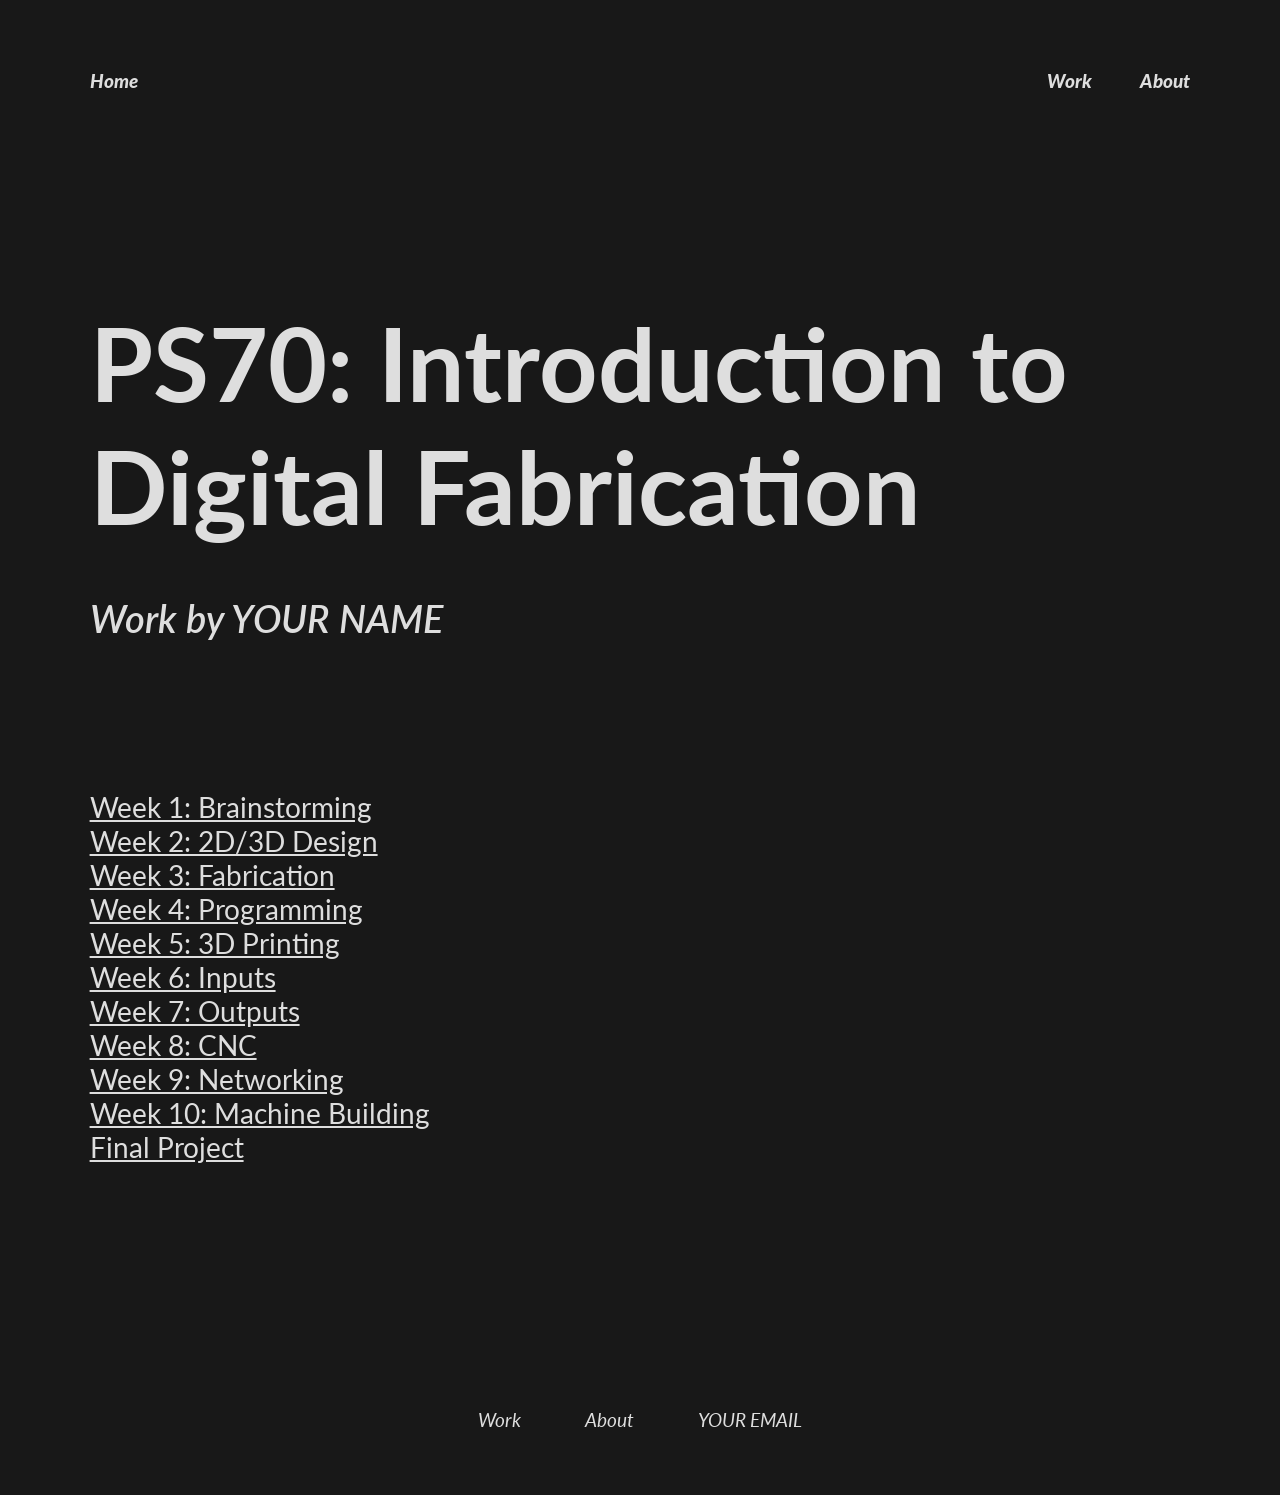
==== index.html @ 0abfb558 "copied template" ====
<!DOCTYPE html>
<html lang="en">
  <head>
    <title>See config.js</title>
    <meta charset="UTF-8">
    <meta name="viewport" content="width=device-width, initial-scale=1.0">
    <meta http-equiv="X-UA-Compatible" content="ie=edge">
    <link rel="stylesheet" href="./style.css">
  </head>

  <nav>
    <a id="home" href="./index.html">Home</a>
    <a href="./index.html#final-project">Work</a>
    <a href="./about.html">About</a>
  </nav>

	<body>
		<section id="hero">
			<h1>PS70: Introduction to Digital Fabrication</h1>
			<h2>Work by <span id="student-name"></span></h2>
		</section>

		<section id="final-project">
      <!-- Put an image or video of your final project here when it's complete! -->
		</section>

		<section id="work">
			<a href="./01_intro/index.html">Week 1: Brainstorming</a>
			<a href="./02_2Ddesign/index.html">Week 2: 2D/3D Design</a>
			<a href="./03_fabrication/index.html">Week 3: Fabrication</a>
			<a href="./04_microcontroller/">Week 4: Programming</a>
			<a href="./05_3Dprinting/index.html">Week 5: 3D Printing</a>
			<a href="./06_inputs/index.html">Week 6: Inputs</a>
			<a href="./07_outputs/index.html">Week 7: Outputs</a>
			<a href="./08_cnc/index.html">Week 8: CNC</a>
			<a href="./09_networking/index.html">Week 9: Networking</a>
			<a href="./10_machine/index.html">Week 10: Machine Building</a>
			<a href="./13_finalproject/index.html">Final Project</a>
		</section>
	</body>

  <footer>See config.js</footer>

  <script src="./config.js"></script>
</html>
---- style.css ----
@import url('https://fonts.googleapis.com/css2?family=Lato:ital,wght@0,100;0,300;0,400;0,700;0,900;1,100;1,300;1,400;1,700;1,900&display=swap');
@import url('https://fonts.googleapis.com/css2?family=Lato:ital,wght@0,100;0,300;0,400;0,700;0,900;1,100;1,300;1,400;1,700;1,900&family=Roboto+Mono:ital,wght@0,100..700;1,100..700&display=swap');

:root {
  --secondary-background-color: color-mix(in srgb, var(--text-color) 8%, var(--background-color) 92%);
  --accent-color: #FFFFFF;
}

*,
*::before,
*::after {
  margin: 0;
  padding: 0;
  box-sizing: inherit;
}

html {
  color: var(--text-color);
  background-color: var(--background-color);
  font-family: var(--font-family);
  box-sizing: border-box;
}

/* TEXT */

h1, h2, h3, p, b, ul, ol, pre, table {
  margin-bottom: 3rem;
}

h1 {
  font-size: clamp(3rem, 4.5vw, 100rem);
  font-weight: 900;
}

h2 {
  font-size: clamp(2rem, 3vw, 100rem);
  font-weight: 600;
  font-style: italic;
  margin-bottom: 0.5rem;
}

h3 {
  font-size: clamp(1.5rem, 2.5vw, 100rem);
  font-weight: 400;
  margin-bottom: 0.5rem;
}

p {
  font-size: clamp(1.2rem, 1.2vw, 100rem);
  font-weight: 400;
}

b {
  font-size: clamp(1.2rem, 1.2vw, 100rem);
  font-weight: 700;
}

a {
  text-decoration: underline;
  color: var(--text-color);
}

ul, ol, tr{
  font-size: clamp(1.2rem, 1.2vw, 100rem);
  list-style-position: inside;
}

code {
  font-family: var(--mono-font-family);
  background-color: var(--secondary-background-color);
  border-radius: 5px;
  padding: 0px 5px 3px 5px;
}

pre {
  padding: 1vw;
  background-color: var(--secondary-background-color);
  border-radius: 5px;
}

pre code {
  background-color: none;
  font-size: clamp(0.8rem, 0.8vw, 100rem);
  padding: 0%;
  margin: 0%;
}

table {
  border-collapse: collapse;
  width: 100%;
}

th, td {
  border: 1px solid var(--text-color);
  padding: 5px 8px;
  text-align: left;
}

.caption {
  font-size: clamp(1rem, 1vw, 100rem);
  align-self: center;
}

/* Media */

iframe, video, img, .img-duo, .img-trip, .img-quad {
  width: clamp(20rem, 45vw, 160rem); 
  margin-bottom: 2rem;
  align-self: center;
}


iframe, video {
  height: clamp(11.25rem, 25.313vw, 90rem);
  border: none;
}

img {
  object-fit: cover;
}

img:has(+ .caption) {
  margin-bottom: 0.5rem;
}

.img-duo {
  display: flex;
  flex-direction: row;
  overflow: hidden;
}

.img-duo img {
  width: clamp(10rem, 22.5vw, 100rem);
  margin-bottom: 0rem;
}

.img-trip {
  display: flex;
  flex-direction: row;
  overflow: hidden;
}

.img-trip img {
  width: clamp(6.666rem, 15vw, 100rem);
  margin-bottom: 0rem;
}

.img-quad {
  display: grid;
  grid-template-columns: repeat(2, 1fr);
  gap: 0%;
}

.img-quad img {
  width: clamp(10rem, 22.5vw, 100rem);
  margin-bottom: 0rem;
}

/* Slideshow */

.slideshow-container {
  position: relative;
  align-self: center;
  overflow: hidden;
}

.slides {
  display: none;
}

.prev, .next {
  position: absolute;
  top: 50%;
  transform: translateY(-100%);
  padding: 0vh 2vw;

  color: var(--background-color);
  cursor: pointer;
  user-select: none;
  text-decoration: none;

  font-style: var(--mono-font-family);
  font-size: clamp(2rem, 3vw, 100rem);
  filter: invert(1);
  mix-blend-mode: difference;

  display: flex;
  align-items: center;
}

.next { right: 0; }

/* Blog */

.blog {
  width: clamp(0rem, 85vw, 60rem);
  display: flex;
  flex-direction: column;
  margin-left: auto;
  margin-right: auto;
}

/* Nav */

nav {
  height: clamp(0rem, 20vw, 10rem);
  width: 100vw;
  padding: 0rem 7vw;
  gap: 3rem;
  display: flex;
  align-items: center;
  justify-content: flex-end;
}

nav a {
  font-size: clamp(1rem, 1.5vw, 100rem);
  font-weight: 900;
  font-style: italic;
  text-decoration: none;
}

nav #home {
  margin-right: auto;
}

/* Footer */

footer {
  width: 100vw;
  margin-top: 20vh;
  padding: 5vw;
  gap: 5vw;
  display: flex;
  justify-content: center;
  align-items: center;
}

footer #contact-info {
  display: flex;
  flex-direction: column;
}

footer a {
  font-size: clamp(1rem, 1.5vw, 100rem);
  font-weight: 400;
  font-style: italic;
  text-decoration: none;
}

/* Hero */

#hero {
  height: 70vh;
  padding: 0vh 7vw;
  display: flex;
  flex-direction: column;
  align-items: left;
  justify-content: center;
}

#hero h1 {
  font-size: clamp(3.5rem, 8vw, 100rem);
  font-weight: 700;
  margin-bottom: 3rem;
}

/* Final project */

#final-project {
  padding: 0vh 7vw;
}

/* Work */

#work {
  padding: 0vh 7vw;
  display: flex;
  flex-direction: column;
}

#work a {
  font-size: clamp(1.4rem, 2.2vw, 100rem);
}

/* About */

.about {
  width: clamp(0rem, 85vw, 60rem);
  display: grid;
  grid-template-columns: auto 1fr; 
  margin-left: auto;
  margin-right: auto;
}

.about h1 {
  grid-column: 1 / -1;
}

.about img {
  width: 100%;
  height: 55vh;
  padding-right: 2rem;
}

@media (max-width: 1000px) { 
  .about { grid-template-columns: 1fr; } 
  .about img { padding-right: 0%;}
}
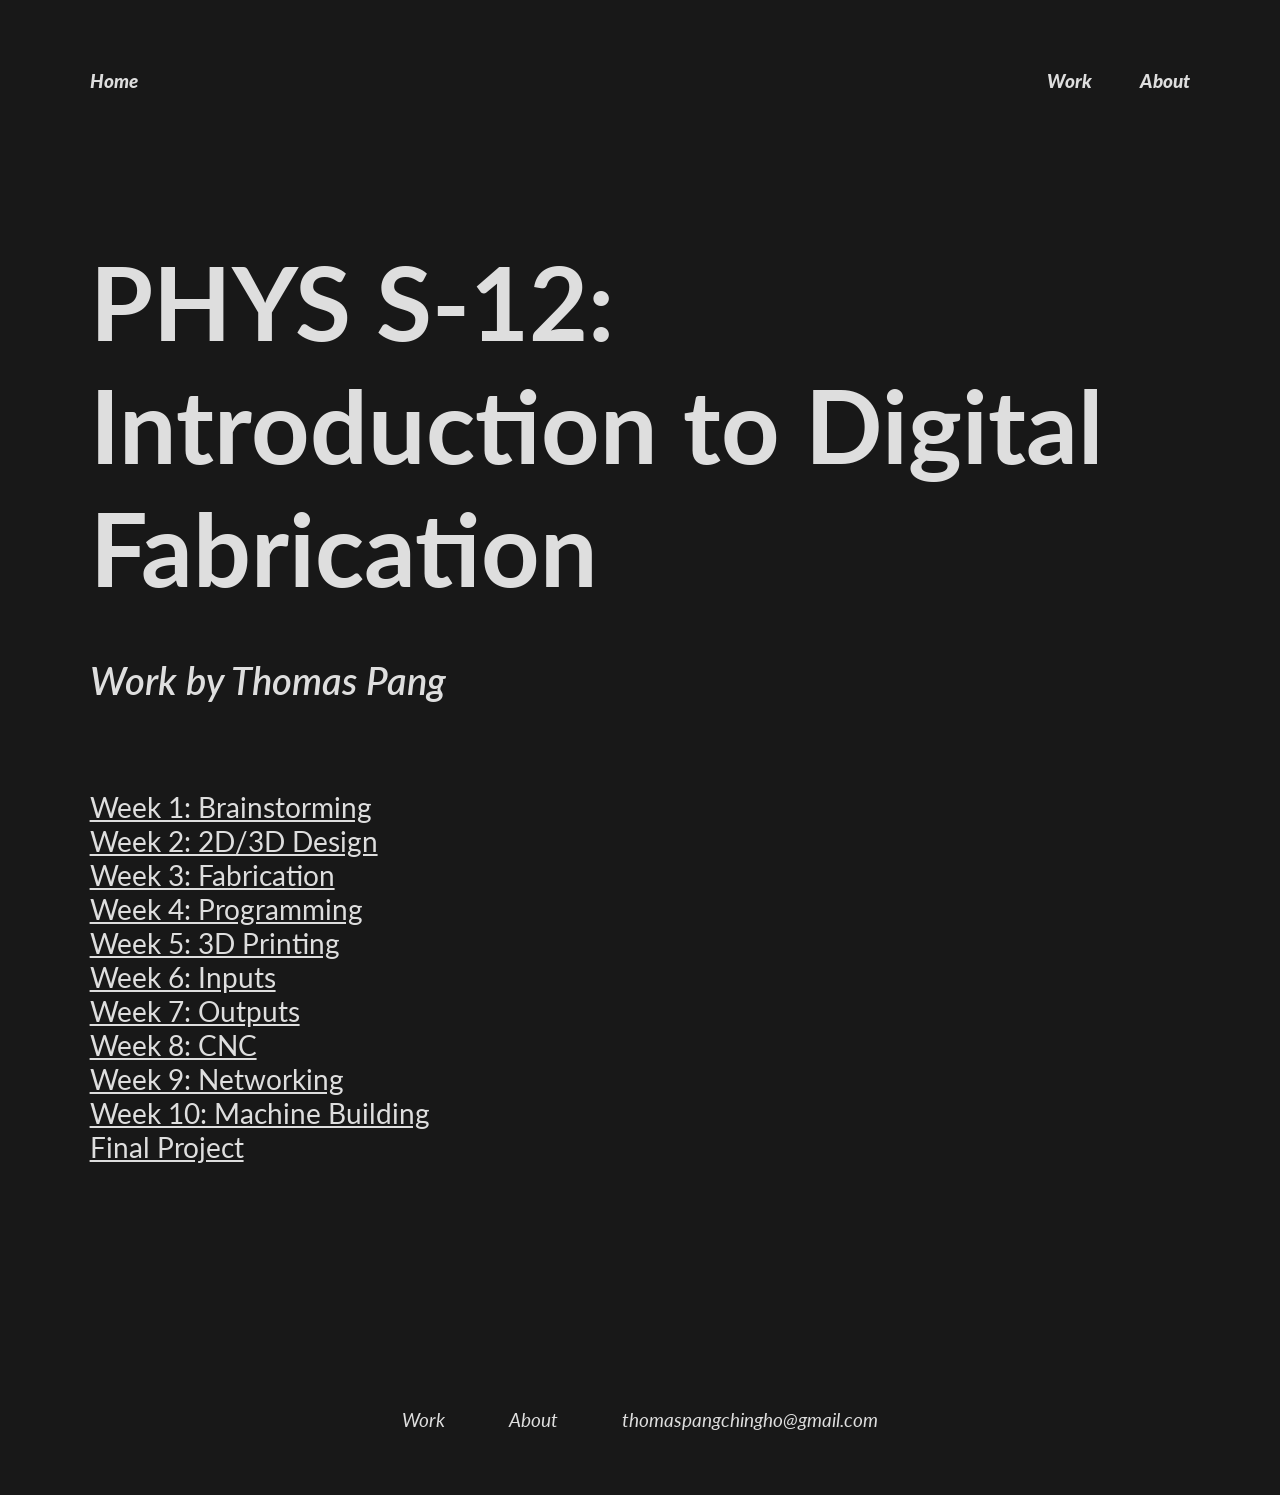
==== commit cf3014e0: "first assignment" ====
--- a/index.html
+++ b/index.html
@@ -16,7 +16,7 @@
 
 	<body>
 		<section id="hero">
-			<h1>PS70: Introduction to Digital Fabrication</h1>
+			<h1>PHYS S-12: Introduction to Digital Fabrication</h1>
 			<h2>Work by <span id="student-name"></span></h2>
 		</section>
 
--- a/style.css
+++ b/style.css
@@ -297,9 +297,22 @@
 }
 
 .about img {
-  width: 100%;
+  width: auto;
   height: 55vh;
   padding-right: 2rem;
+}
+
+.dogs{
+  width: clamp(0rem, 85vw, 60rem);
+  display: grid;
+  grid-template-columns: auto 1fr; 
+  margin-left: auto;
+  margin-right: auto;
+}
+.dogs img {
+width: auto;
+  height: 55vh;
+  padding-right: 5rem;
 }
 
 @media (max-width: 1000px) { 
